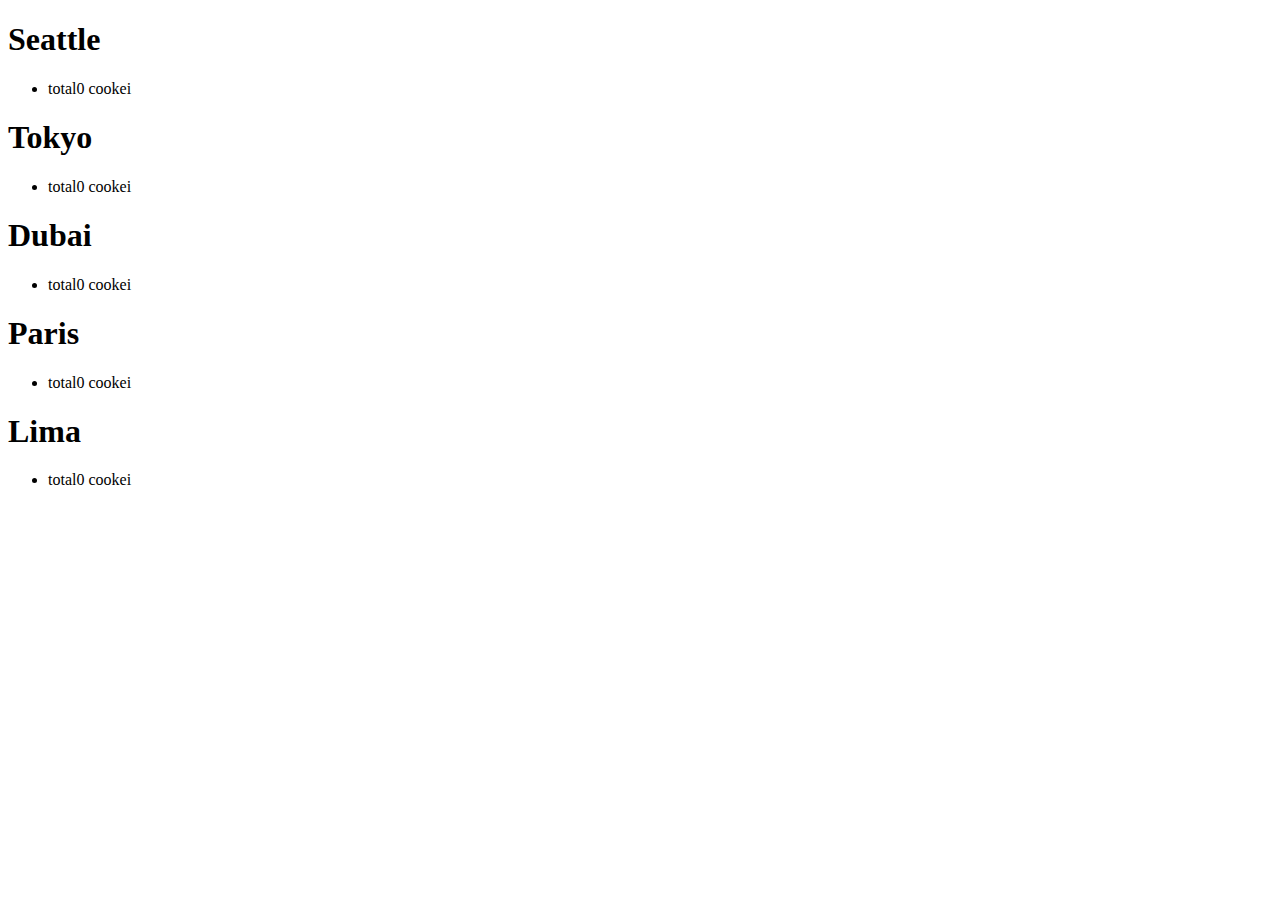
==== index.html @ 9f316017 "save" ====
<!DOCTYPE html>
<html lang="en">
<head>
    <meta charset="UTF-8">
    <meta http-equiv="X-UA-Compatible" content="IE=edge">
    <meta name="viewport" content="width=device-width, initial-scale=1.0">
    <title>Document</title>
</head>
<body>

    <div id="city"></div>
 
  
</body>
<script src="app.js"></script>
      
</html>
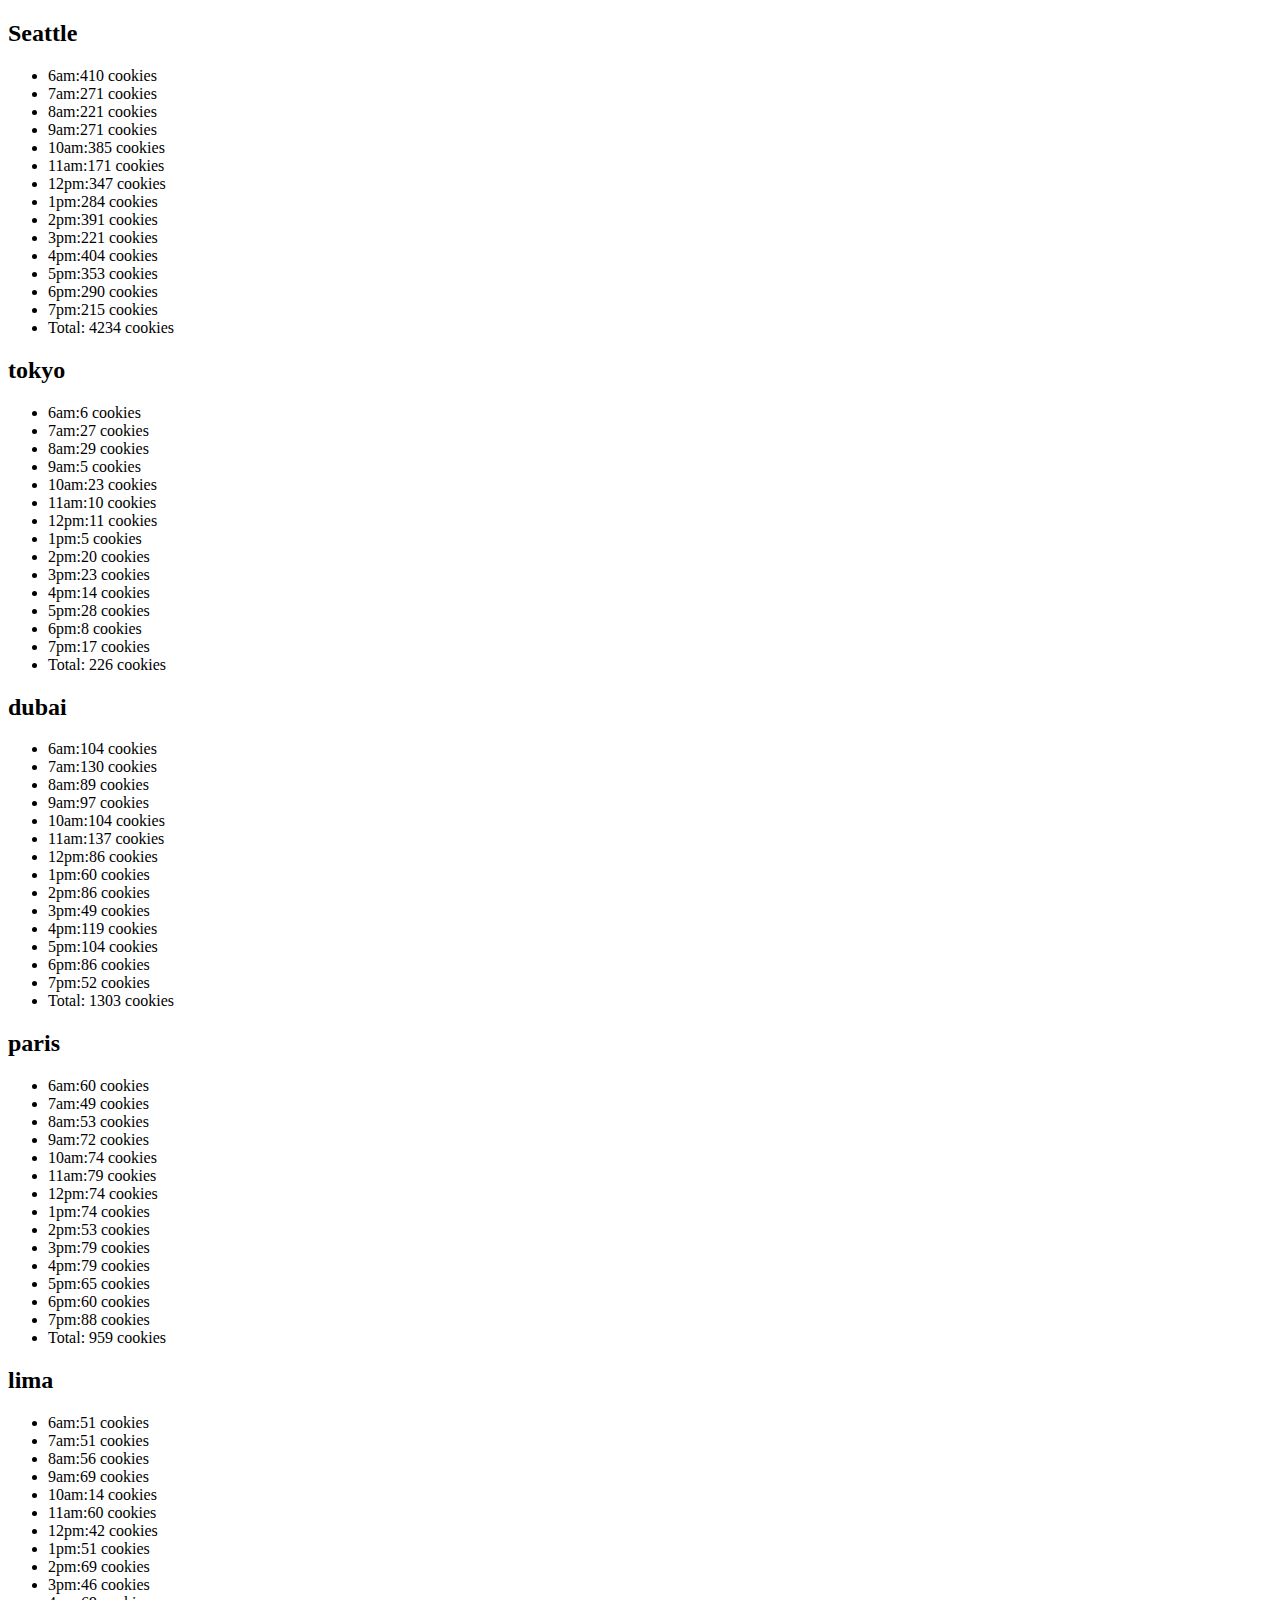
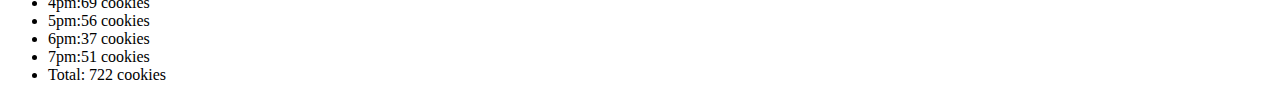
==== commit 2692e2d5: "save" ====
--- a/index.html
+++ b/index.html
@@ -10,8 +10,8 @@
 
     <div id="city"></div>
  
-  
+    <script src="app.js"></script>
 </body>
-<script src="app.js"></script>
+
       
 </html>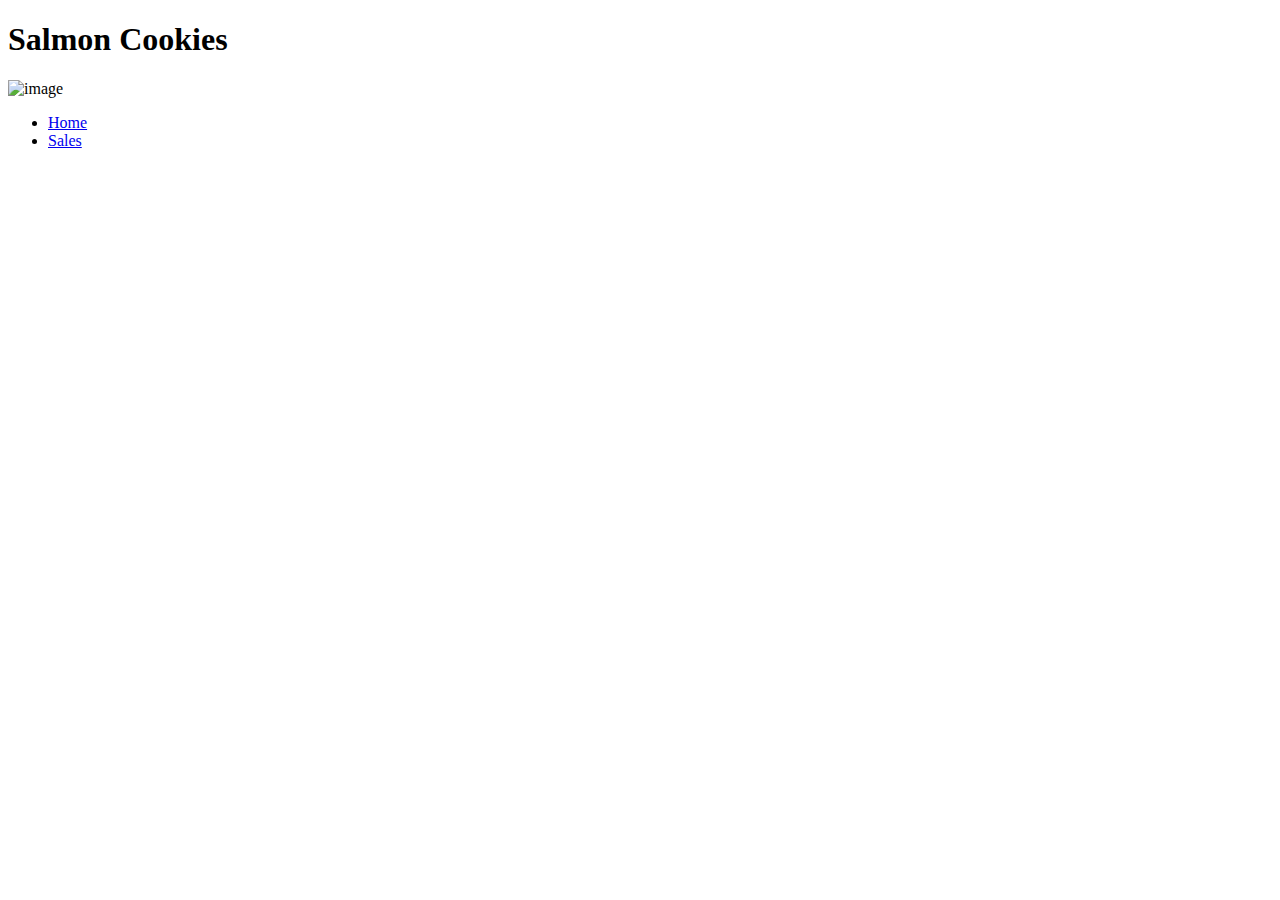
==== commit bf5424f3: "save" ====
--- a/index.html
+++ b/index.html
@@ -5,12 +5,29 @@
     <meta http-equiv="X-UA-Compatible" content="IE=edge">
     <meta name="viewport" content="width=device-width, initial-scale=1.0">
     <title>Document</title>
+
 </head>
 <body>
+<header>
+    <h1>Salmon Cookies</h1>
+    <img src="https://codefellows.github.io/code-201-guide/curriculum/class-06/lab/assets/salmon.png" alt="image">
+    <nav>
+        <ul>
+            <li>
+                <a href="index.html">Home</a>
+            </li>
+            <li>
+                <a href="sales.html">Sales</a>
+            </li>
+        </ul>
+    </nav>
+</header>
+    <main>
 
-    <div id="city"></div>
- 
-    <script src="app.js"></script>
+    </main>
+    <footer>
+
+    </footer>
 </body>
 
       
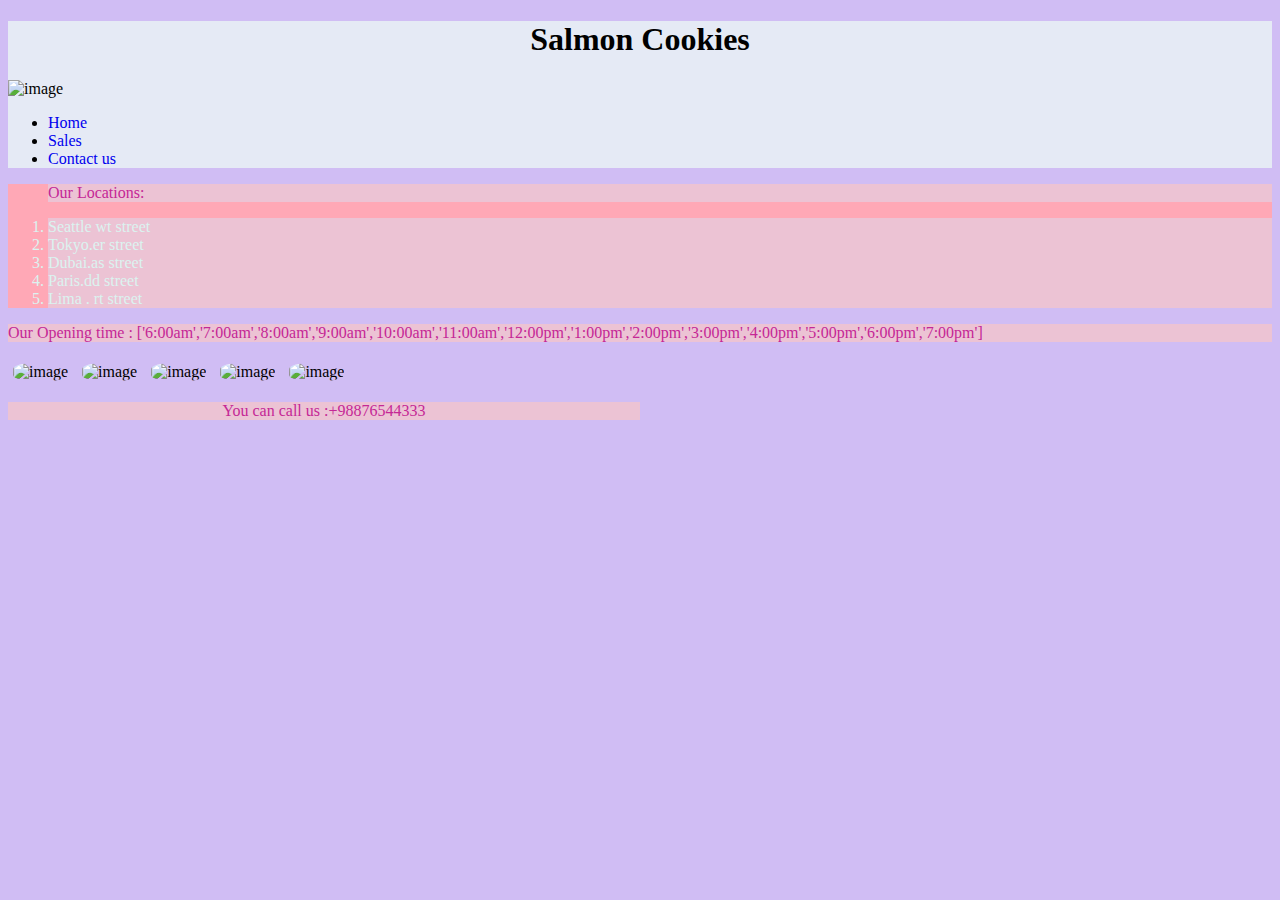
==== commit b58fc312: "save" ====
--- a/index.html
+++ b/index.html
@@ -1,34 +1,72 @@
 <!DOCTYPE html>
 <html lang="en">
+
 <head>
     <meta charset="UTF-8">
     <meta http-equiv="X-UA-Compatible" content="IE=edge">
     <meta name="viewport" content="width=device-width, initial-scale=1.0">
     <title>Document</title>
+    <link rel="stylesheet" href="css/style.css">
+</head>
 
-</head>
 <body>
-<header>
-    <h1>Salmon Cookies</h1>
-    <img src="https://codefellows.github.io/code-201-guide/curriculum/class-06/lab/assets/salmon.png" alt="image">
-    <nav>
-        <ul>
-            <li>
-                <a href="index.html">Home</a>
-            </li>
-            <li>
-                <a href="sales.html">Sales</a>
-            </li>
-        </ul>
-    </nav>
-</header>
+    <header>
+        <h1>Salmon Cookies</h1>
+        <img src="https://codefellows.github.io/code-201-guide/curriculum/class-06/lab/assets/salmon.png" alt="image">
+        <nav>
+            <ul>
+                <li>
+                    <a href="index.html">Home</a>
+                </li>
+                <li>
+                    <a href="sales.html">Sales</a>
+                </li>
+                <li>
+                    <a href="sales.html">Contact us</a>
+                </li>
+            </ul>
+        </nav>
+    </header>
     <main>
+<section>
+    <article>
+        <ol>
+          <p>Our Locations:</p> 
+          <li> Seattle wt street</li>
+           <li>Tokyo.er street</li> 
+           <li>Dubai.as street</li> 
+           <li>Paris.dd street</li> 
+          <li> Lima  . rt street</li>
+        </ol>
 
+        <article>
+            <p>Our Opening time :
+                
+                ['6:00am','7:00am','8:00am','9:00am','10:00am','11:00am','12:00pm','1:00pm','2:00pm','3:00pm','4:00pm','5:00pm','6:00pm','7:00pm']
+            </p>
+        </article>
+    </article>
+    <article>
+        <div>
+        <img src="https://github.com/LTUC/amman-irbid-201d24/blob/main/class-08/lab-b/assets/shirt.jpg?raw=true" alt="image">
+
+        <img src="https://github.com/LTUC/amman-irbid-201d24/blob/main/class-08/lab-b/assets/family.jpg?raw=true" alt="image">
+
+        <img src="https://github.com/LTUC/amman-irbid-201d24/blob/main/class-08/lab-b/assets/chinook.jpg?raw=true" alt="image">
+    
+
+        <img src="https://github.com/LTUC/amman-irbid-201d24/blob/main/class-08/lab-b/assets/fish.jpg?raw=true" alt="image">
+        
+        <img src="https://github.com/LTUC/amman-irbid-201d24/blob/main/class-08/lab-b/assets/frosted-cookie.jpg?raw=true" alt="image">
+        <img src="https://github.com/LTUC/amman-irbid-201d24/blob/main/class-08/lab-b/assets/cutter.jpeg?raw=true" alt="">
+    </div>
+    </article>
+</section>
     </main>
     <footer>
-
+      <p>You can call us :+98876544333</p>
     </footer>
 </body>
 
-      
+
 </html>--- a/css/style.css
+++ b/css/style.css
@@ -0,0 +1,74 @@
+header{
+    background-color: #e5eaf5;
+   
+}
+
+body{
+    background-color:#d0bdf4;
+    /*background-image: url("https://github.com/LTUC/amman-irbid-201d24/blob/main/class-08/lab-b/assets/cutter.jpeg?raw=true");*/
+    background-attachment: fixed;
+    ;
+}
+a {
+    display: inline;
+    text-decoration: none;
+    background-color: #e5eaf5;
+
+}
+
+a:visited {
+    color: red
+    font-size:150%;
+    }
+  
+    a:hover {
+    color: hotpink;
+    text-decoration: underline;
+    color:#ffcc00;}
+  
+    a:active {
+    color: blue;
+  }
+  ol {
+    background-color: #ffa8B6
+
+    ;
+  }
+  ol li{
+    color: #dbf3f0;
+    background-color: rgb(236, 195, 212);
+  }
+  
+
+  
+  
+ 
+  footer{
+    display: block;
+    text-align: center;
+    background-color: darkkhaki;
+
+width: 50%;
+height: 30%
+
+
+  }
+  section article img {
+    text-align: center;
+  
+}
+  div img{
+ 
+  width: 200px;
+  padding: 5px;
+  border-radius: 40%;
+ 
+  }
+p{color: rgb(197, 39, 150);
+  background-color:rgb(236, 195, 212);
+ 
+}
+h1{
+  text-align: center;
+
+}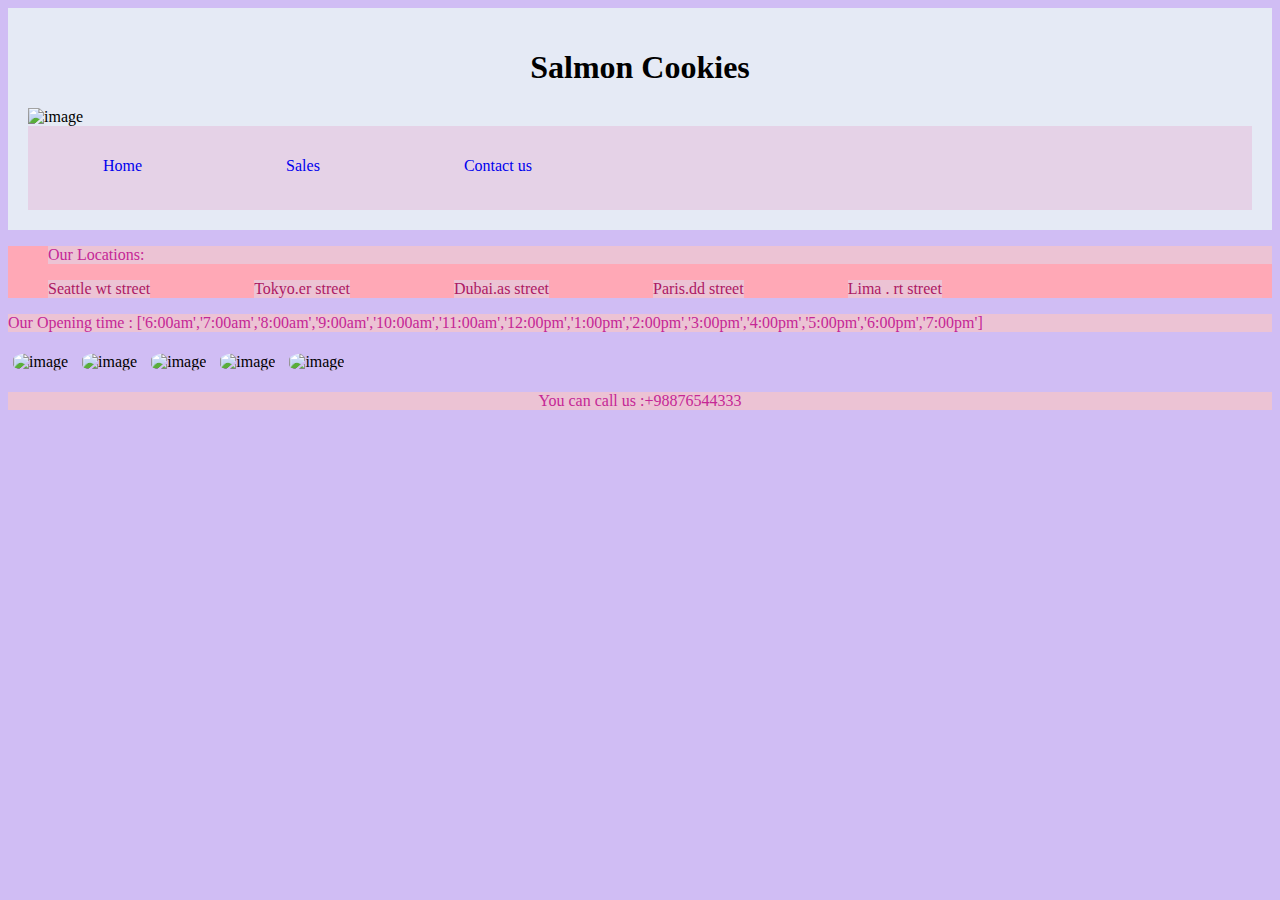
==== commit 7ef882bf: "save" ====
--- a/index.html
+++ b/index.html
@@ -12,7 +12,7 @@
 <body>
     <header>
         <h1>Salmon Cookies</h1>
-        <img src="https://codefellows.github.io/code-201-guide/curriculum/class-06/lab/assets/salmon.png" alt="image">
+        <img id="one" src="https://codefellows.github.io/code-201-guide/curriculum/class-06/lab/assets/salmon.png" alt="image">
         <nav>
             <ul>
                 <li>
--- a/css/style.css
+++ b/css/style.css
@@ -1,41 +1,58 @@
 header{
     background-color: #e5eaf5;
-   
+
+   padding: 20px;
+}
+li{
+  display: inline-block;
+
+  margin-right: 100px;
+ 
+}
+nav{
+  background-color: rgba(229, 190, 219, 0.548);
+  padding: 5px;
+}
+#one{
+  display: block;
+  margin-left: auto;
+  margin-right: auto;
 }
 
 body{
     background-color:#d0bdf4;
-    /*background-image: url("https://github.com/LTUC/amman-irbid-201d24/blob/main/class-08/lab-b/assets/cutter.jpeg?raw=true");*/
+   
     background-attachment: fixed;
-    ;
+    
 }
 a {
-    display: inline;
+  display: block;
+  overflow: hidden;
     text-decoration: none;
-    background-color: #e5eaf5;
-
+    /*background-color: #d6deee;*/
+    display: block;
+    float: left;
+    padding: 10px ;
+    text-align: center;
+    margin-left:20px;
 }
 
-a:visited {
-    color: red
-    font-size:150%;
-    }
-  
+
     a:hover {
     color: hotpink;
-    text-decoration: underline;
-    color:#ffcc00;}
+    text-decoration:navajowhite;
+    font-size: larger;
+    background-color: rgb(238, 229, 232);}
   
-    a:active {
-    color: blue;
-  }
+   
   ol {
+    
     background-color: #ffa8B6
 
     ;
   }
   ol li{
-    color: #dbf3f0;
+    color: rgb(173, 24, 99);
     background-color: rgb(236, 195, 212);
   }
   
@@ -48,8 +65,7 @@
     text-align: center;
     background-color: darkkhaki;
 
-width: 50%;
-height: 30%
+
 
 
   }
@@ -71,4 +87,7 @@
 h1{
   text-align: center;
 
-}+}
+*{
+  box-sizing: border-box;
+}
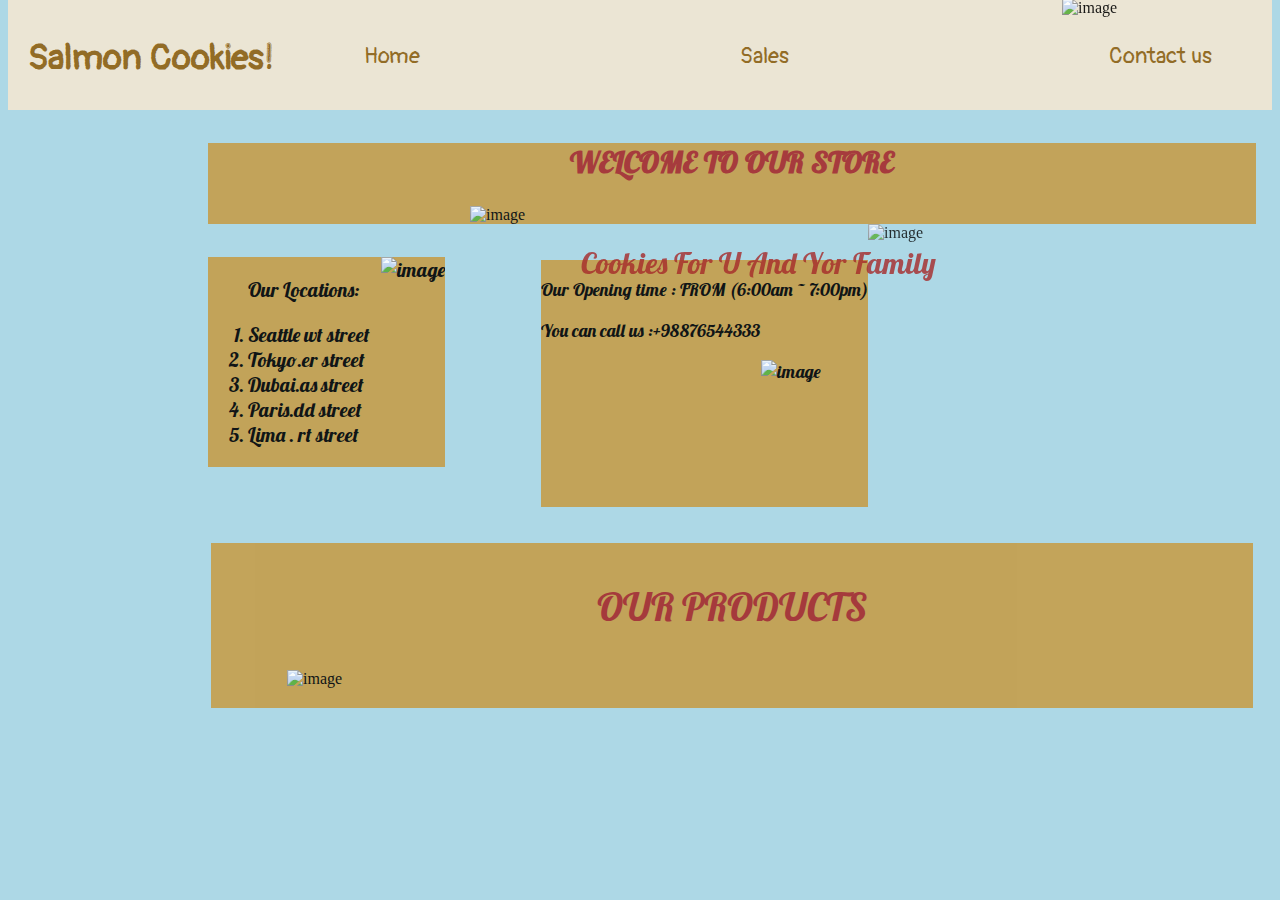
==== commit 1ff17588: "save" ====
--- a/index.html
+++ b/index.html
@@ -6,13 +6,20 @@
     <meta http-equiv="X-UA-Compatible" content="IE=edge">
     <meta name="viewport" content="width=device-width, initial-scale=1.0">
     <title>Document</title>
+    
     <link rel="stylesheet" href="css/style.css">
+    <link rel="preconnect" href="https://fonts.gstatic.com">
+<link href="https://fonts.googleapis.com/css2?family=Pangolin&display=swap" rel="stylesheet">
+<link rel="preconnect" href="https://fonts.gstatic.com">
+<link href="https://fonts.googleapis.com/css2?family=Lobster&display=swap" rel="stylesheet">
+<link rel="preconnect" href="https://fonts.gstatic.com">
+<link href="https://fonts.googleapis.com/css2?family=Lobster&display=swap" rel="stylesheet">
 </head>
 
 <body>
     <header>
-        <h1>Salmon Cookies</h1>
-        <img id="one" src="https://codefellows.github.io/code-201-guide/curriculum/class-06/lab/assets/salmon.png" alt="image">
+        <h1>Salmon Cookies!</h1>
+     <img class="q" src="https://codefellows.github.io/code-201-guide/curriculum/class-06/lab/assets/salmon.png" width="20px" alt="">
         <nav>
             <ul>
                 <li>
@@ -23,48 +30,70 @@
                 </li>
                 <li>
                     <a href="sales.html">Contact us</a>
+
                 </li>
+              
             </ul>
         </nav>
     </header>
     <main>
 <section>
+    <div class="div1">
+        <h2>WELCOME TO OUR STORE</h2>
+        <img id="one" src="https://codefellows.github.io/code-201-guide/curriculum/class-06/lab/assets/salmon.png" alt="image">
+        <img id="two"src="https://github.com/LTUC/amman-irbid-201d24/blob/main/class-08/lab-b/assets/chinook.jpg?raw=true" alt="image">
+    
+    </div>
+   
     <article>
-        <ol>
-          <p>Our Locations:</p> 
-          <li> Seattle wt street</li>
-           <li>Tokyo.er street</li> 
-           <li>Dubai.as street</li> 
-           <li>Paris.dd street</li> 
-          <li> Lima  . rt street</li>
-        </ol>
-
+        <div class="div2">
+            <ol>
+                <p>Our Locations:</p> 
+                <li> Seattle wt street</li>
+                 <li>Tokyo.er street</li> 
+                 <li>Dubai.as street</li> 
+                 <li>Paris.dd street</li> 
+                <li> Lima  . rt street</li>
+              </ol>
+              <img src="https://github.com/LTUC/amman-irbid-201d24/blob/main/class-08/lab-b/assets/fish.jpg?raw=true" alt="image">
+        </div>
+     
         <article>
-            <p>Our Opening time :
-                
-                ['6:00am','7:00am','8:00am','9:00am','10:00am','11:00am','12:00pm','1:00pm','2:00pm','3:00pm','4:00pm','5:00pm','6:00pm','7:00pm']
-            </p>
+            <div class="div3">
+                <p>Our Opening time :
+                   FROM (6:00am ~ 7:00pm)
+                   
+                </p>
+                <p>You can call us :+98876544333</p>
+                <img src="https://github.com/LTUC/amman-irbid-201d24/blob/main/class-08/lab-b/assets/frosted-cookie.jpg?raw=true" alt="image">
+            </div>
+         
         </article>
     </article>
     <article>
-        <div>
+        <div class="div4">
+            <p>OUR PRODUCTS</p>
         <img src="https://github.com/LTUC/amman-irbid-201d24/blob/main/class-08/lab-b/assets/shirt.jpg?raw=true" alt="image">
-
+     
+       
+       <img id ="w"src="https://github.com/LTUC/amman-irbid-201d24/blob/main/class-08/lab-b/assets/cutter.jpeg?raw=true" alt="">
+       
+    </div>
+    <div class="div5">
+             <p>Cookies For U And Yor Family</p>
         <img src="https://github.com/LTUC/amman-irbid-201d24/blob/main/class-08/lab-b/assets/family.jpg?raw=true" alt="image">
 
-        <img src="https://github.com/LTUC/amman-irbid-201d24/blob/main/class-08/lab-b/assets/chinook.jpg?raw=true" alt="image">
-    
-
-        <img src="https://github.com/LTUC/amman-irbid-201d24/blob/main/class-08/lab-b/assets/fish.jpg?raw=true" alt="image">
-        
-        <img src="https://github.com/LTUC/amman-irbid-201d24/blob/main/class-08/lab-b/assets/frosted-cookie.jpg?raw=true" alt="image">
-        <img src="https://github.com/LTUC/amman-irbid-201d24/blob/main/class-08/lab-b/assets/cutter.jpeg?raw=true" alt="">
     </div>
     </article>
+
+      
+
+       
+   
 </section>
     </main>
     <footer>
-      <p>You can call us :+98876544333</p>
+     
     </footer>
 </body>
 
--- a/css/style.css
+++ b/css/style.css
@@ -1,22 +1,41 @@
-header{
+/*header{
     background-color: #e5eaf5;
 
    padding: 20px;
+
+}
+
+ul{
+  list-style:none;
+
+
 }
 li{
   display: inline-block;
 
   margin-right: 100px;
+  
  
 }
 nav{
   background-color: rgba(229, 190, 219, 0.548);
   padding: 5px;
+  position: relative;
+  top: auto;
+  
+  right:100px;
+  
+  
+  left:-30px;
+  
+
 }
 #one{
   display: block;
   margin-left: auto;
   margin-right: auto;
+  border-style: dotted;
+  background-color: rgb(196, 159, 116);
 }
 
 body{
@@ -27,14 +46,11 @@
 }
 a {
   display: block;
-  overflow: hidden;
     text-decoration: none;
-    /*background-color: #d6deee;*/
-    display: block;
-    float: left;
-    padding: 10px ;
-    text-align: center;
-    margin-left:20px;
+    
+    
+  margin-left:20px;
+    font-family:Impact, Haettenschweiler, 'Arial Narrow Bold', sans-serif;
 }
 
 
@@ -42,7 +58,10 @@
     color: hotpink;
     text-decoration:navajowhite;
     font-size: larger;
-    background-color: rgb(238, 229, 232);}
+    background-color: rgb(238, 229, 232);
+  cursor:-webkit-grab;
+  
+  }
   
    
   ol {
@@ -52,6 +71,7 @@
     ;
   }
   ol li{
+   
     color: rgb(173, 24, 99);
     background-color: rgb(236, 195, 212);
   }
@@ -91,3 +111,161 @@
 *{
   box-sizing: border-box;
 }
+#Salmon{
+  display: table;
+  background-color: rgb(131, 131, 212);
+}
+label{
+  display: table-cell;
+  padding: 2px;
+}
+input{
+  display: table-cell;
+  padding: 2px;
+}*/
+header{
+  background-color: #ebe5d4;
+  margin-top: -21px;
+  height: 115px;
+  
+}
+body{
+  background-color:lightblue ;
+  background-image:   url('https://previews.123rf.com/images/snezhana12/snezhana121806/snezhana12180600010/103159026-small-cookies-cracker-in-the-shape-of-a-fish.jpg');
+  background-repeat:repeat;
+  background-attachment: fixed;
+}
+header h1{
+  font-family: 'Pangolin', cursive;
+  position: absolute;
+  margin-left: 20px;
+  margin-top: 41px;
+  font-size: 35px;
+  color: #926c26;
+}
+
+nav ul li{
+  display: inline-block;
+  margin-left: 316px;
+  
+  margin-top: 47px; 
+}
+nav ul li a{
+  text-decoration: none;
+  
+  color: #926c26;
+  font-size: 22px;
+  font-family: 'Pangolin', cursive;
+}
+nav ul li a:hover{
+  background-color: rgb(194, 115, 41);
+  color: white;
+}
+.q{
+  position: absolute;
+    width: 100px;
+    margin-top: 12px;
+    margin-left: 95px; 
+  }
+  #one{
+    display: block;
+    margin-left: auto;
+    margin-right: auto;
+    width: 50%;
+    /*border: 4px dotted lightpink;
+    background-color: rgb(236, 189, 108);*/
+    margin-top: 20px;
+    
+  }
+  .div1{
+    background-color: rgb(197, 158, 74);
+    width: 1048px;
+    margin-left: 200px;
+    margin-top: 33px;
+    opacity: .9;
+  }
+  .div1 h2{
+    text-align: center;
+    font-size: 30px;
+    color: brown;
+    font-family: 'Lobster', cursive;
+  }
+
+  #two{
+    width: 194px;
+    float: right;
+    margin-top: -225px;
+  }
+.div2{  
+  background-color: rgb(197, 158, 74);
+  opacity: .9;
+  float: left;
+  font-family: 'Lobster', cursive;
+  font-size: 20px;
+  margin-left: 200px;
+  margin-top: 33px;
+}
+.div2 img{
+  float: left;
+  margin-left: 173px;
+  margin-top: -210px;
+}
+.div3{
+  float: left;
+  background-color: rgb(197, 158, 74);
+  margin-left: 96px;
+  margin-top: 36px;
+  height: 247px;
+  font-family: 'Lobster', cursive;
+  font-size: 18px;
+  opacity: .9;
+}
+.div3 img{
+  margin-left: 220px;
+  margin-top: -28px;
+}
+.div4{
+  float: left;
+  background-color: rgb(197, 158, 74);
+  opacity: .9;
+  margin-left: 203px;
+  margin-top: 36px;
+  width: 1042px;
+  
+}
+.div4 img{
+  width: 305px;
+  float: left;
+  margin-left: 76px;
+  margin-right: 94px;
+  margin-bottom: 20px;
+}
+.div4 img:first-child{
+  margin-left: 76px;
+  margin-right: 94px;
+}
+ #w{
+  margin-top: -1px;}
+.div4 p{
+  text-align: center;
+  font-size: 39px;
+  color: brown;
+  font-family: 'Lobster', cursive;
+}
+.div5{
+  margin-left: 203px;
+  width: 1042px;
+  opacity: .8;
+}
+.div5 p{
+  text-align: center;
+  font-size: 30px;
+  color: brown;
+  font-family: 'Lobster', cursive;
+  position: absolute;
+  margin-left: 370px;
+  margin-top: 20px;
+}
+.div5 img{
+  width: 1042px;
+}